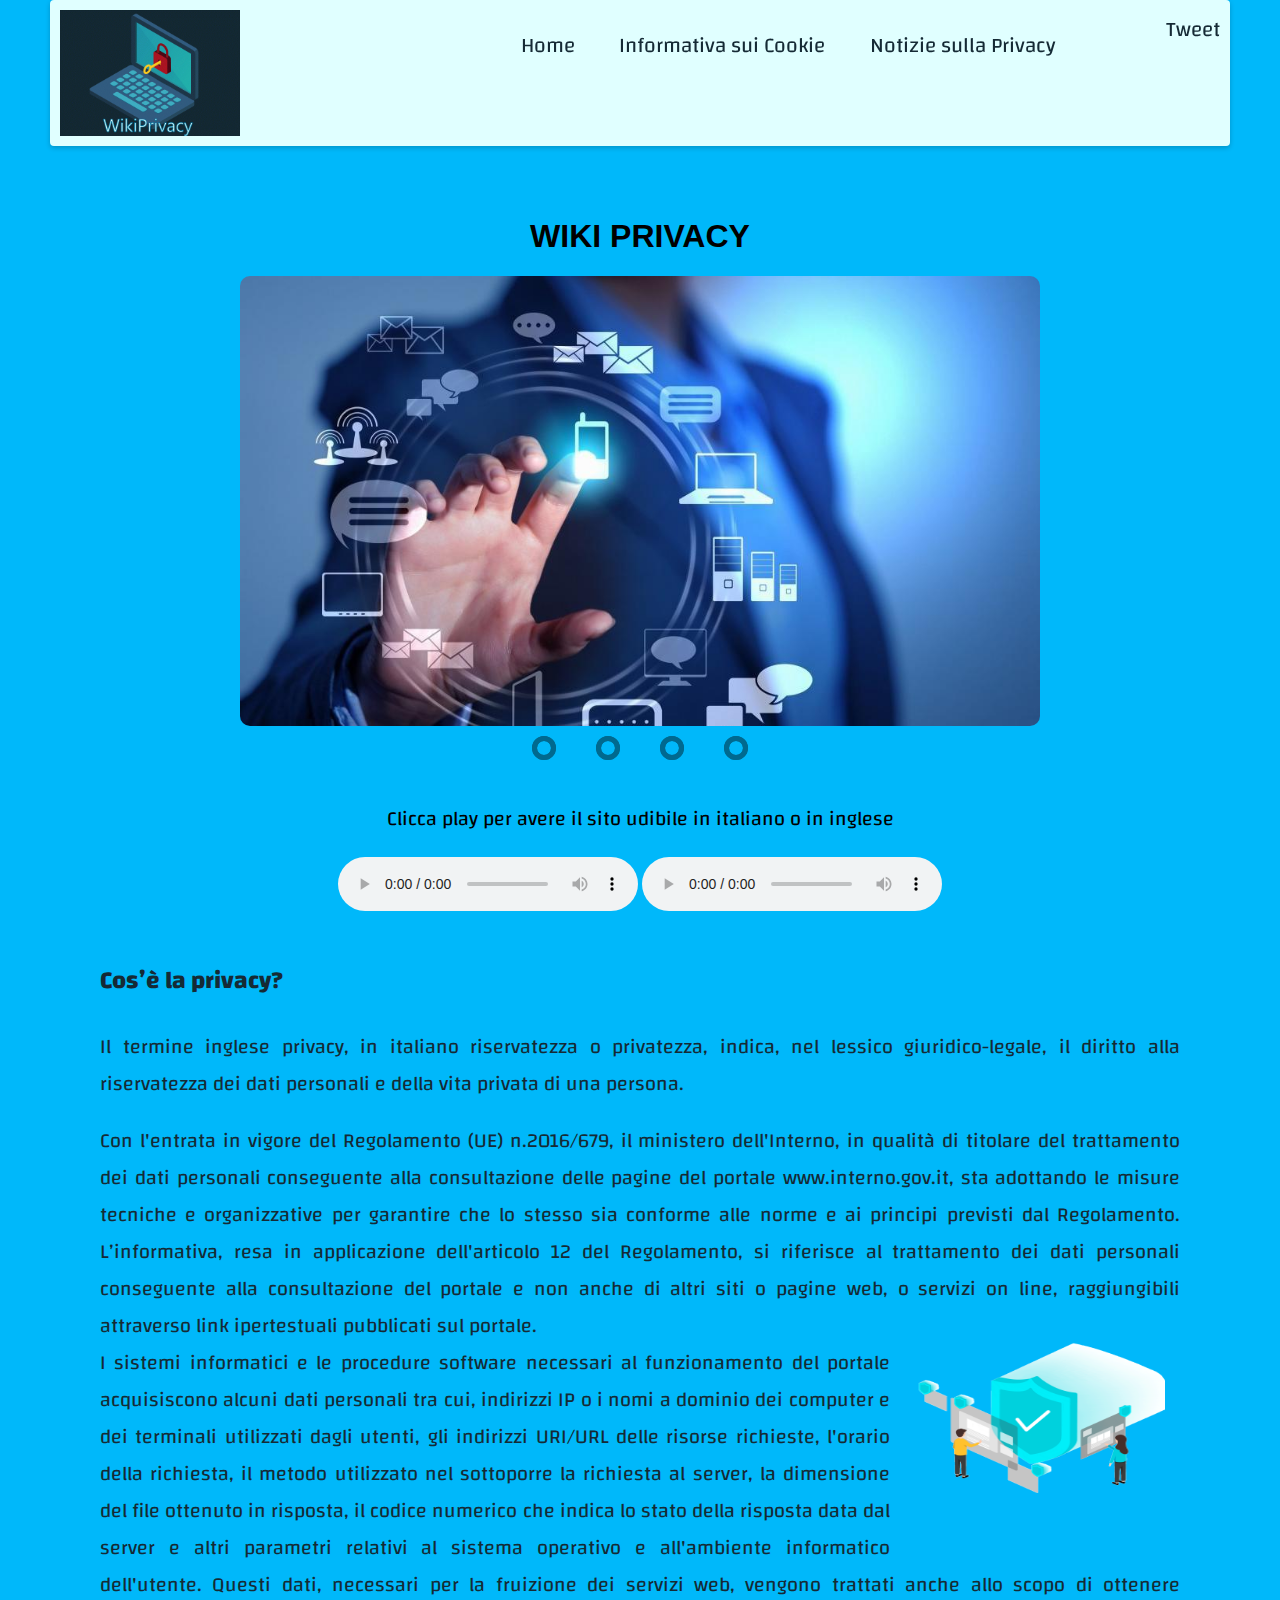
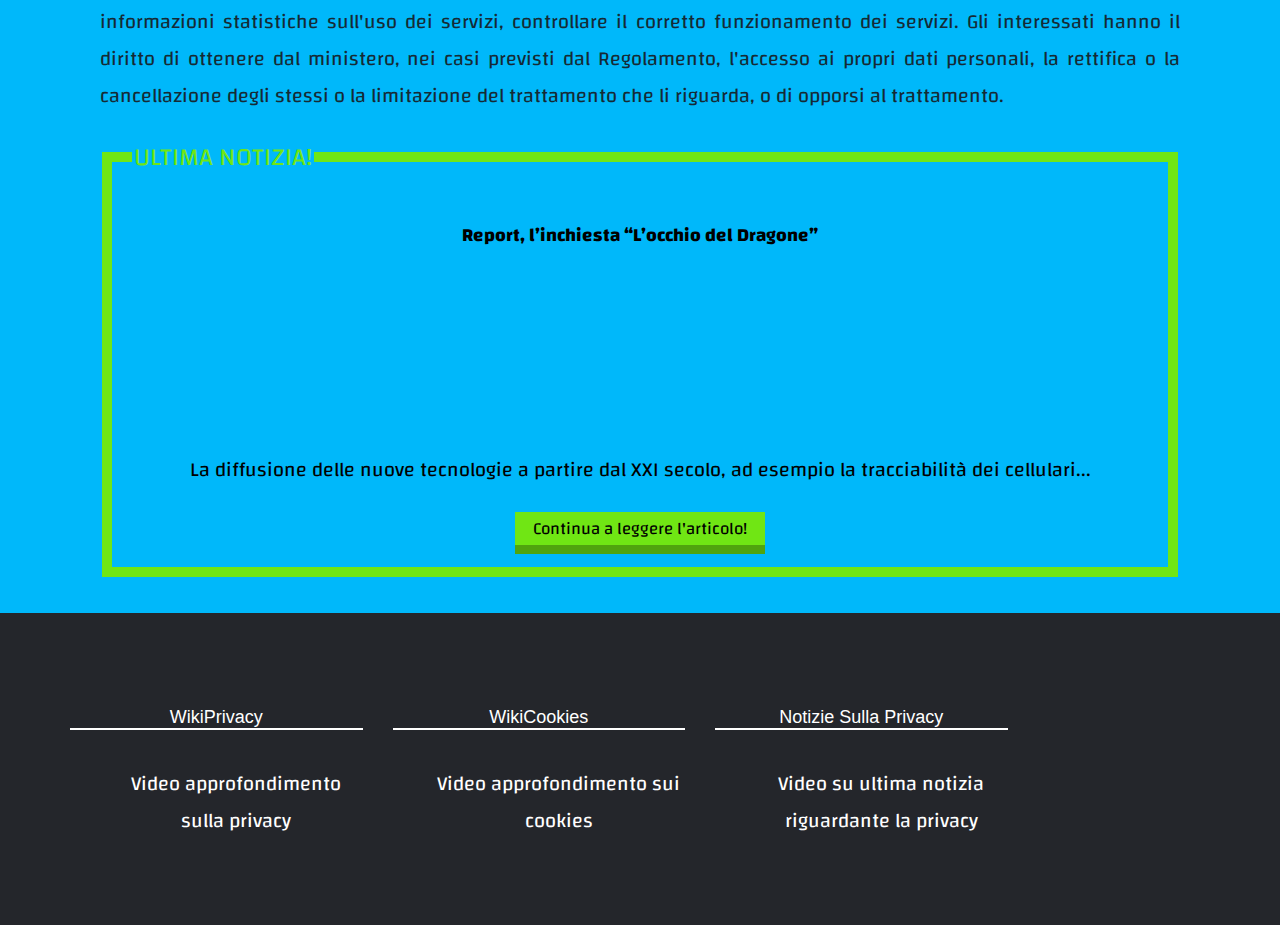
==== index.html @ c738eec5 "add files" ====
<!DOCTYPE html>
<html lang="en" dir="ltr">

<head>
  <meta name="viewport" content="width=device-width, initial-scale=1.0">
  <link rel="icon" href="imagesHomePage/logo.gif">
  <meta charset="utf-8">
  <title>WikiPrivacy</title>
  <link rel="stylesheet" href="index.css">
  <link href="https://fonts.googleapis.com/css2?family=Changa&display=swap" rel="stylesheet">
  <script type="text/javascript" src="slide.js"></script>
  <script type="text/javascript" src="//translate.google.com/translate_a/element.js?cb=googleTranslateElementInit"></script>

</head>

<body>
  <!--NAVBAR-->
  <header>
    <img src="imagesHomePage/logo.gif" alt="logo" width="180" class="logo">
    <nav>
      <ul class="menu">
        <li><a href="index.html" id="home">Home</a></li>
        <li><a href="cookie.html" id="cookie">Informativa sui Cookie</a></li>
        <li><a href="notizie.html" id="news">Notizie sulla Privacy</a></li>
      </ul>
    </nav>
    <div class="share">
    <iframe src="https://www.facebook.com/plugins/share_button.php?href=https%3A%2F%2Fdevelopers.facebook.com%2Fdocs%2Fplugins%2F&layout=button&size=small&width=87&height=20&appId"
    width="87" height="20" style="border:none;overflow:hidden" scrolling="no" frameborder="0" allowfullscreen="true"
    allow="autoplay; clipboard-write; encrypted-media; picture-in-picture; web-share"></iframe>
    <a href="https://twitter.com/share?ref_src=twsrc%5Etfw" class="twitter-share-button" data-show-count="false">Tweet</a><script async src="https://platform.twitter.com/widgets.js" charset="utf-8"></script>
    </div>
  </header>


  <!--NAVBAR CELLULARE-->
  <br>
<nav id="SideMenu" role="navigation">
  <center><img src="imagesHomePage/logo.gif" alt="logo" width="180" class="logo"></center>
    <div id="menuToggle">
      <input type="checkbox" />
      <span></span>
      <span></span>
      <span></span>
      <ul id="menu">
        <li><a href="index.html" id="home">Home</a></li>
        <li><a href="cookie.html" id="cookie">Informativa sui Cookie</a></li>
        <li><a href="notizie.html" id="news">Notizie sulla Privacy</a></li>
        <li> </li>
        <li> </li>
        <li><iframe src="https://www.facebook.com/plugins/share_button.php?href=https%3A%2F%2Fdevelopers.facebook.com%2Fdocs%2Fplugins%2F&layout=button&size=small&width=87&height=20&appId"
        width="87" height="20" style="border:none;overflow:hidden" scrolling="no" frameborder="0" allowfullscreen="true"
        allow="autoplay; clipboard-write; encrypted-media; picture-in-picture; web-share"></iframe></li>
        <li><a href="https://twitter.com/share?ref_src=twsrc%5Etfw" class="twitter-share-button" data-show-count="false">Tweet</a><script async src="https://platform.twitter.com/widgets.js" charset="utf-8"></script></li>
      </ul>
    </div>
  </nav>

  <div class="centraTutto">
    <h1 class="headline">WIKI PRIVACY</h1>
  </div>


<!--                   SLIDESHOW                    -->
<center>
<div class="slider">
  <div class="slides">
    <input type="radio" name="radio-btn" id="radio1">
    <input type="radio" name="radio-btn" id="radio2">
    <input type="radio" name="radio-btn" id="radio3">
    <input type="radio" name="radio-btn" id="radio4">

    <div class="slide first">
      <img src="imagesHomePage/Pr1.jpg">
    </div>

    <div class="slide">
      <img src="imagesHomePage/Pr2.jpg">
    </div>

    <div class="slide">
      <img src="imagesHomePage/Pr3.jpg">
    </div>

    <div class="slide">
      <img src="imagesHomePage/Pr4.jpg">
    </div>
    <!--automatic navigation-->
    <div class="navigation-auto">
      <div class="auto-btn1"></div>
      <div class="auto-btn2"></div>
      <div class="auto-btn3"></div>
      <div class="auto-btn4"> </div>
    </div>

  </div>
  <!--manual navigation-->
  <div class="navigation-manual">
    <label for="radio1" class="manual-btn"></label>
    <label for="radio2" class="manual-btn"></label>
    <label for="radio3" class="manual-btn"></label>
    <label for="radio4" class="manual-btn"></label>
  </div>

</div>
</center>
<!------------------------------------------->

<br><br><br>
  <div class="allineamento">
  <center>
  <p>Clicca play per avere il sito udibile in italiano o in inglese</p>
  <audio controls>
  <source src="audio/AudioHome.mp3" type="audio/mp3" class="reveal">
  </audio>
  <audio controls>
  <source src="audio/AudioHomeEng.mp3" type="audio/mp3" class="reveal">
  </audio>
  <div id="google_translate_element"></div>
  </center>
<br>
      <a name="#privacy">
      <h3>Cos’è la privacy?</h3>
      <p>Il termine inglese privacy, in italiano riservatezza o privatezza, indica, nel lessico giuridico-legale, il diritto alla riservatezza dei dati personali e della vita privata di una persona.</p>

    <p>Con l'entrata in vigore del Regolamento (UE) n.2016/679, il ministero dell'Interno, in qualità di titolare del trattamento dei dati personali conseguente alla consultazione delle pagine del portale www.interno.gov.it, sta adottando le misure
      tecniche e organizzative per garantire che lo stesso sia conforme alle norme e ai principi previsti dal Regolamento.
      L’informativa, resa in applicazione dell'articolo 12 del Regolamento, si riferisce al trattamento dei dati personali conseguente alla consultazione del portale e non anche di altri siti o pagine web, o servizi on line, raggiungibili attraverso
      link ipertestuali pubblicati sul portale.
      <img src="imagesHomePage/gif6.gif" width="260"  height="200" class="alignRight gif">
      <br>I sistemi informatici e le procedure software necessari al funzionamento del portale acquisiscono alcuni dati personali tra cui, indirizzi IP o i nomi a dominio dei computer e dei terminali utilizzati dagli utenti, gli indirizzi URI/URL delle
      risorse richieste, l'orario della richiesta, il metodo utilizzato nel sottoporre la richiesta al server, la dimensione del file ottenuto in risposta, il codice numerico che indica lo stato della risposta data dal server e altri parametri
      relativi al sistema operativo e all'ambiente informatico dell'utente.
      Questi dati, necessari per la fruizione dei servizi web, vengono trattati anche allo scopo di ottenere informazioni statistiche sull'uso dei servizi, controllare il corretto funzionamento dei servizi.
      Gli interessati hanno il diritto di ottenere dal ministero, nei casi previsti dal Regolamento, l'accesso ai propri dati personali, la rettifica o la cancellazione degli stessi o la limitazione del trattamento che li riguarda, o di opporsi al
      trattamento.</p>
      </a>

<fieldset>
  <legend>
    ULTIMA NOTIZIA!
  </legend>
<div id="container">
<div class="split2">
   <div>
     <h3>Report, l’inchiesta “L’occhio del Dragone”</h3>
     <p>La diffusione delle nuove tecnologie a partire dal XXI secolo, ad esempio la tracciabilità dei cellulari...</p>
     <a href="notizie.html"><button type="button" class="bottone">  Continua a leggere l'articolo!  </button></a>
   </div>
   <div>
      <iframe src="https://www.youtube.com/embed/wL6xsz9BO_0" title="YouTube video player" frameborder="0" width="500px" height="350px" allow="accelerometer; autoplay; clipboard-write; encrypted-media; gyroscope; picture-in-picture" allowfullscreen class="alignRight"></iframe>
   </div>
</div>
</div>

<div class="resize">

<center><h3>Report, l’inchiesta “L’occhio del Dragone”</h3>
<iframe id="video" src="https://www.youtube.com/embed/wL6xsz9BO_0" title="YouTube video player" frameborder="0" allow="accelerometer; autoplay; clipboard-write; encrypted-media; gyroscope; picture-in-picture" allowfullscreen></iframe>
<p>La diffusione delle nuove tecnologie a partire dal XXI secolo, ad esempio la tracciabilità dei cellulari...</p>
<a href="notizie.html"><button type="button" class="bottone">  Continua a leggere l'articolo!  </button></a>
</div></center>
</fieldset>
<br><br>
</div>

    <center>
        <footer class="footer">
           <div class="container">
            <div class="row">
              <div class="footer-col">
                <h4>WikiPrivacy</h4>
                <ul>
                    <a id="videoPrivacy" href="https://www.youtube.com/watch?v=490QAmZlvTY">Video approfondimento sulla privacy</a>
                </ul>
              </div>
              <div class="footer-col">
                <h4>WikiCookies</h4>
                <ul>
                  <a id="videoCookies" href="https://www.youtube.com/watch?v=hd_XhqlOkpk">Video approfondimento sui cookies</a>
                </ul>
              </div>
              <div class="footer-col">
                <h4>Notizie sulla Privacy</h4>
                <ul>
                  <a id="videoNotizia" href="https://www.youtube.com/watch?v=PISIazMpOcY">Video su ultima notizia riguardante la privacy</a>
                </ul>
              </div>
            </div>
           </div>
        </footer>
      </center>
</body>

</html>
---- index.css ----
body {
  margin: 0;
  background: #00b8fa;
  font-family: "Avenir Next", "Avenir", sans-serif;
}

header {

    right: 50px;
    left: 50px;
    display: flex;
    justify-content: center;
    position:fixed;
    text-align: center;
    max-width: 2560px;
    padding: 10px;
    background: #e0ffff;
    box-sizing: border-box;
    border-radius: 4px;
    box-shadow: 0 2px 5px rgba(0, 0, 0, .2);
    z-index: 6; /*serve a porre la navbar prima dello slideshow*/
}

.title{

}

/*---------------SLIDESHOW----------------*/

.slider{
  width: 800px;
  height: 450px;
  border-radius: 10px;
  overflow: hidden;
}

.slides{
  width: 500%;
  height: 500px;
  display: flex;
}

.slides input{
  display: none;
}

.slide{
  width: 20%;
  transition: 2s;
}

.slide img{
  width: 800px;
  height: 500px;
}

/* manual slide navigation*/

.navigation-manual{
  position: absolute;
  width: 800px;
  margin-top: -40px;
  display: flex;
  justify-content: center;
}

.manual-btn{
  border: 5px solid #00698f;
  padding: 7px;
  border-radius: 13px;
  cursor: pointer;
  transition: 1s;
}

.manual-btn:not(:last-child){
  margin-right: 40px;
}

.manual-btn:hover{
  background: #87ceeb;
}
#radio1:checked ~ .first{
  margin-left: 0;
}
#radio2:checked ~ .first{
  margin-left: -20%;
}
#radio3:checked ~ .first{
  margin-left: -40%;
}
#radio4:checked ~ .first{
  margin-left: -60%;
}

/* automatic slide navigation*/

.navigation-auto{
  position: absolute;
  display: flex;
  width: 800px;
  justify-content: center;
  margin-top: 460px;
}

.navigation-auto div{
  border: 5px solid #00698f;
  padding: 7px;
  border-radius: 13px;
  transition: 1s;

}

.navigation-auto div:not(:last-child){
  margin-right: 40px;
}

#radio1:checked ~ .navigation-auto .auto-btn1{
  background: #87ceeb;
}
#radio2:checked ~ .navigation-auto .auto-btn2{
  background: #87ceeb;
}

#radio3:checked ~ .navigation-auto .auto-btn3{
  background: #87ceeb;
}

#radio4:checked ~ .navigation-auto .auto-btn4{
  background: #87ceeb;
}


/*--------------------------------*/
.logo{
  margin-right: auto;
}

.menu{
  list-style: none;
}

.menu li{
  display: inline-block;
  padding: 0 20px;
}

#menuToggle {
  display: block;
  position: fixed;
  top: 50px;
  left: 50px;
  color: black;
  z-index: 1;
  -webkit-user-select: none;
  user-select: none;
}
#menuToggle a {
  text-decoration: none;
  color: #007BA7;
  transition: color 0.3s ease;
}

#menuToggle input {
  display: block;
  width: 30px;
  height: 300px;
  position: absolute;
  top: -7px;
  left: -5px;
  color: black;
  cursor: pointer;
  opacity: 0;
  z-index: 2;
  -webkit-touch-callout: none;
}

#menuToggle span {
  display: block;
  width: 33px;
  height: 4px;
  margin-bottom: 5px;
  position: relative;
  background: #F0F8FF;
  border-radius: 3px;
  color: black;
  z-index: 1;
  transform-origin: 4px 0px;
  transition: transform 0.5s cubic-bezier(0.77, 0.2, 0.05, 1.0),
    background 0.5s cubic-bezier(0.77, 0.2, 0.05, 1.0),
    opacity 0.55s ease;
}

#menuToggle span:first-child {
  transform-origin: 0% 0%;
  color: black;
}

#menuToggle span:nth-last-child(2) {
  transform-origin: 0% 100%;
  color: black;
}

#menuToggle input:checked~span {
  opacity: 1;
  transform: rotate(45deg) translate(-2px, -1px);
  background: #007BA7;
  color: black;
}

#menuToggle input:checked~span:nth-last-child(3) {
  opacity: 0;
  transform: rotate(0deg) scale(0.2, 0.2);
  color: black;
}

#menuToggle input:checked~span:nth-last-child(2) {
  transform: rotate(-45deg) translate(0, -1px);
  color: black;
}

#menu {
  position: absolute;
  width: 150px;
  height: 845px;
  margin: -100px 0 0 -50px;
  padding: 50px;
  padding-top: 125px;
  color: black;
  background: #F0F8FF;
  list-style-type: none;
  -webkit-font-smoothing: antialiased;
  transform-origin: 0% 0%;
  transform: translate(-110%, 0);
  transition: transform 0.5s cubic-bezier(0.87, 0.2, 0.05, 1.0);
}

#menu li {
  padding: 10px 0;
  font-size: 22px;
  color: #007BA7;

}

#menuToggle input:checked~ul {
  transform: none;
  color: #007BA7;
}

.centraTutto {
  text-align: center;
}

a {
  font-family: 'Changa', sans-serif;
  display: inline-block;
  color:#152A35;
  text-decoration:none;
  cursor: pointer;
}

a:after {
  display:inline;
  content: "";
  height: 2px;
  width: 0%;
  background-color: #ffeb3b;
  transition: width .3s ease-in-out;
}

#home:hover{
  text-decoration: none;
  color: lightskyblue;
}

#cookie:hover{
  text-decoration: none;
  color: #ece918;
}

#news:hover{
  text-decoration: none;
  color: #cff8af;
}


p{
  font-family: 'Changa', sans-serif;
  font-size: 20px;
}

/*---------------------  RESPONSIVE SITE  ----------------------*/
@media (max-width: 2560px) {

    a{
      font-size: 32px;
    }

    #SideMenu{
      display: none;
    }

    .allineamento{
      text-align: justify;
      margin-right: 200px;
      margin-left: 200px;
    }

    .centraTutto {
      margin-top: 200px;
    }

    .resize{
      display: none;
    }

    .video{
      width: 500px;
      height: 350px;
    }
}


@media (max-width: 1697px) {

    a{
      font-size: 29px;
    }

    #SideMenu{
      display: none;
    }

    .allineamento{
      text-align: justify;
      margin-right: 100px;
      margin-left: 100px;
    }

    .resize{
      display: none;
    }

    .video{
      width: 500px;
      height: 350px;
    }
}

@media (max-width: 1600px) {

    a{
      font-size: 27px;
    }

    #SideMenu{
      display: none;
    }

    .allineamento{
      text-align: justify;
      margin-right: 100px;
      margin-left: 100px;
    }

    .resize{
      display: none;
    }

    .video{
      width: 500px;
      height: 350px;
    }
}

@media (max-width: 1471px) {

    a{
      font-size: 24px;
    }

    #SideMenu{
      display: none;
    }

    .allineamento{
      text-align: justify;
      margin-right: 100px;
      margin-left: 100px;
    }

    .resize{
      display: none;
    }
}

@media (max-width: 1460px) {

    a{
      font-size: 24px;
    }

    #SideMenu{
      display: none;
    }

    .allineamento{
      text-align: justify;
      margin-right: 100px;
      margin-left: 100px;
    }

    .resize{
      display: none;
    }
}

@media (max-width: 1439px) {

    a{
      font-size: 23px;
    }

    #SideMenu{
      display: none;
    }

    .allineamento{
      text-align: justify;
      margin-right: 100px;
      margin-left: 100px;
    }

    .resize{
      display: none;
    }
}

@media (max-width: 1406px) {

    a{
      font-size: 22px;
    }

    #SideMenu{
      display: none;
    }

    .allineamento{
      text-align: justify;
      margin-right: 100px;
      margin-left: 100px;
    }

    .resize{
      display: none;
    }
}

@media (max-width: 1374px) {

    a{
      font-size: 21px;
    }

    #SideMenu{
      display: none;
    }

    .allineamento{
      text-align: justify;
      margin-right: 100px;
      margin-left: 100px;
    }

    #container{
      display: none;
    }

    .resize{
      display: contents;
    }
}

@media (max-width: 1250px){
  #container{
    display: none;
  }

  .resize{
    display: contents;
  }
}

@media (max-width: 933px) {
  a{
    font-size: 20px;
  }

  #SideMenu{
    display: none;
  }

  .allineamento{
    text-align: justify;
    margin-right: 100px;
    margin-left: 100px;
  }

  #container{
    display: none;
  }

  .resize{
    display: contents;
  }

}

@media (max-width: 913px) {
  a{
    font-size: 19px;
  }

  #SideMenu{
    display: none;
  }

  .allineamento{
    text-align: justify;
    margin-right: 100px;
    margin-left: 100px;
  }

  .resize{
    display: none;
  }

  #container{
    display: none;
  }

  .resize{
    display: contents;
  }

}

@media (max-width: 893px) {
  a{
    font-size: 17px;
  }

  #SideMenu{
    display: none;
  }

  .allineamento{
    text-align: justify;
    margin-right: 100px;
    margin-left: 100px;
  }

  #container{
    display: none;
  }

  .resize{
    display: contents;
  }

}

@media (max-width: 772px) {
header {
        display: none;
    }
    #SideMenu{
      display: contents;
    }

    .allineamento{
      text-align: justify;
      margin-right: 50px;
      margin-left: 50px;

    }

    .centraTutto {
      margin-top: 120px;
    }

    .slider{
      width: 400px;
      height: 250px;
      border-radius: 10px;
      overflow: hidden;
    }

    .slide img{
      width: 400px;
      height: 250px;
    }

    .navigation-auto{
      width: 400px;
      justify-content: center;
      margin-top: 260px;
    }

    .navigation-manual{
      width: 400px;
      justify-content: center;
      margin-top: -240px;
    }

    #container{
      display: none;
    }

    .resize{
      display: contents;
    }
}

/*--------------------------------------------------------------*/

.alignRight {
  float: right;
  margin: 15px;
}
.gif{
  -webkit-transition:all 0.5s linear;
  -moz-transition:all 0.5s linear;
  -o-transition:all 0.5s linear;
  transition:all 0.5s linear;

}
.gif:hover, .gif:focus, .gif:active
{
-webkit-box-shadow: 15px 15px 20px rgba(0,0, 0, 0.4);
-moz-box-shadow: 15px 15px 20px rgba(0,0, 0, 0.4);
box-shadow: 15px 15px 20px rgba(0,0, 0, 0.4);
-webkit-transform: scale(1.05);
-moz-transform: scale(1.05);
transform: scale(1.05);

}

.play{
  text-align: left;
  background-color: #e0ffff;
  border-radius: 30px;
}

audio:hover, audio:focus, audio:active
{
-webkit-box-shadow: 15px 15px 20px rgba(0,0, 0, 0.4);
-moz-box-shadow: 15px 15px 20px rgba(0,0, 0, 0.4);
box-shadow: 15px 15px 20px rgba(0,0, 0, 0.4);
-webkit-transform: scale(1.05);
-moz-transform: scale(1.05);
transform: scale(1.05);
}

audio
{
-webkit-transition:all 0.5s linear;
-moz-transition:all 0.5s linear;
-o-transition:all 0.5s linear;
transition:all 0.5s linear;
}


.right{
  text-align: right;
}

div#container {
    width: 100%;
    text-align: left;
}
div.split2 div {
    float: left;
    width: 50%;
}

fieldset{
  border: 10px solid transparent;
  border-color: #70e614;
  box-sizing: border-box;
  grid-area: 4 / 4;
  padding: 20px;
  width: inherit;
  font-family: 'Changa', sans-serif;
}
legend{
  color: 	#70e614;
  font-size: 25px;
}

.bottone{
  background-color: #70e614;
  font-size: 17px;
  font-family: 'Changa', sans-serif;
  color: black;
  width: 250px;
  cursor: pointer;
  border: none;
  text-decoration: none;
  outline: none;
  box-shadow: 0 9px #50a40e;
}

.bottone:hover{
  background-color: #c7f7a1;

}

.bottone:active{
  box-shadow: 0 5px #458d0c;
  transform: translateY(4px);
}

.notizie{
  width: 20%;
  height: 20%;
}

.contenuto-centrato {
  text-align: center;
}

.img-centrata {
  display: block;
  margin-left: auto;
  margin-right: auto;
}

fieldset{
  -webkit-transition:all 0.5s linear;
  -moz-transition:all 0.5s linear;
  -o-transition:all 0.5s linear;
  transition:all 0.5s linear;
}
fieldset:hover, fieldset:focus, fieldset:active
{
-webkit-box-shadow: 15px 15px 20px rgba(0,0, 0, 0.4);
-moz-box-shadow: 15px 15px 20px rgba(0,0, 0, 0.4);
box-shadow: 15px 15px 20px rgba(0,0, 0, 0.4);
-webkit-transform: scale(1.05);
-moz-transform: scale(1.05);
transform: scale(1.05);
}

.container{
	max-width: 1170px;
	margin:auto;
}
.row{
	display: flex;
	flex-wrap: wrap;
}

.footer{
	background-color: #24262b;
    padding: 70px 0;
}
.footer-col{
   width: 25%;
   padding: 0 15px;
}
.footer-col h4{
	font-size: 18px;
	color: #ffffff;
	text-transform: capitalize;
	margin-bottom: 35px;
	font-weight: 500;
	position: relative;
}
.footer-col-privacy h4::before{
	content: '';
	position: absolute;
	left:2;
	bottom: -10px;
	background-color: white;
	height: 2px;
	box-sizing: border-box;
	width: 50px;
}



/*responsive*/
@media(max-width: 767px){
  .footer-col{
    width: 50%;
    margin-bottom: 30px;
}
}
@media(max-width: 574px){
  .footer-col{
    width: 100%;
}
}

#videoPrivacy{
  color:white;
  font-size:20px;
}

#videoCookies{
  color:white;
  font-size:20px;
}

#videoNotizia{
  color:white;
  font-size:20px;
}

#videoPrivacy:hover{
  text-decoration: none;
  color: lightskyblue;
}

#videoCookies:hover{
  text-decoration: none;
  color: #ece918;
}

#videoNotizia:hover{
  text-decoration: none;
  color: #cff8af;
}

h4{
  border-bottom: solid 2px;
}
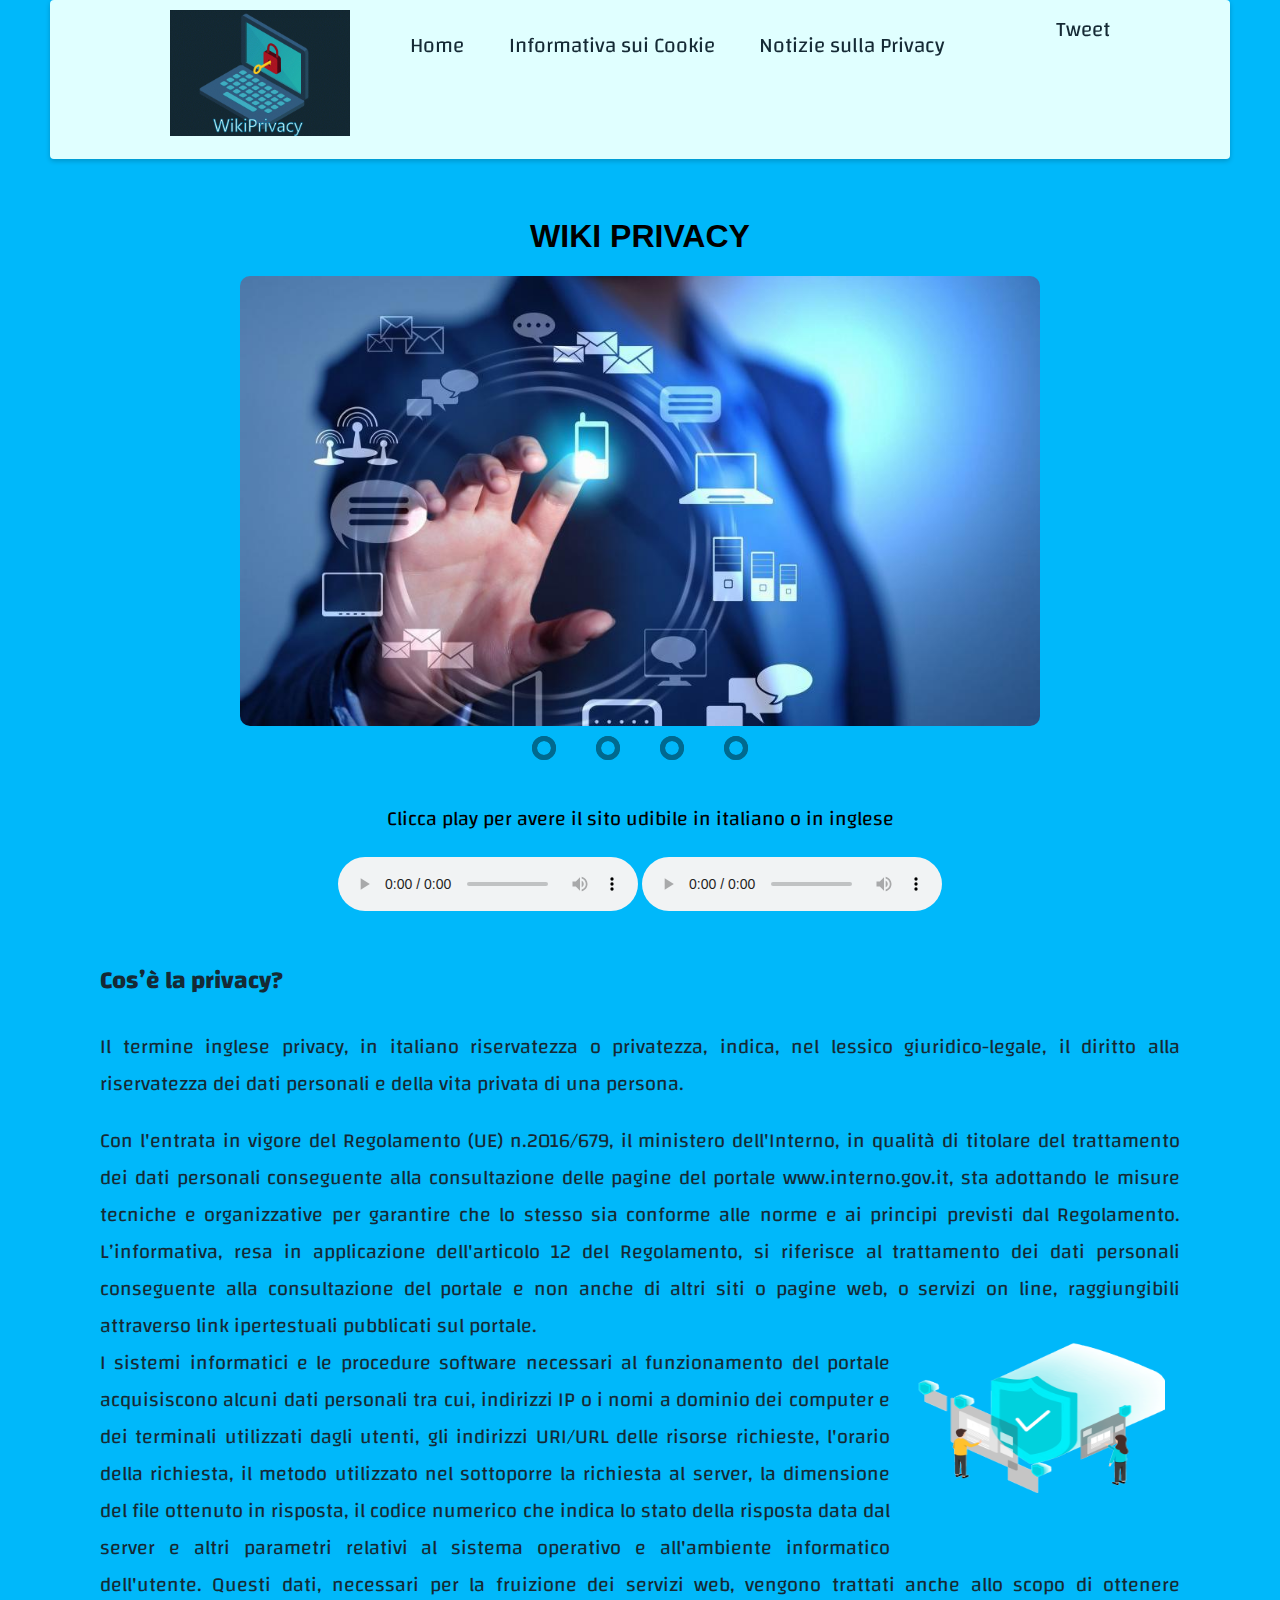
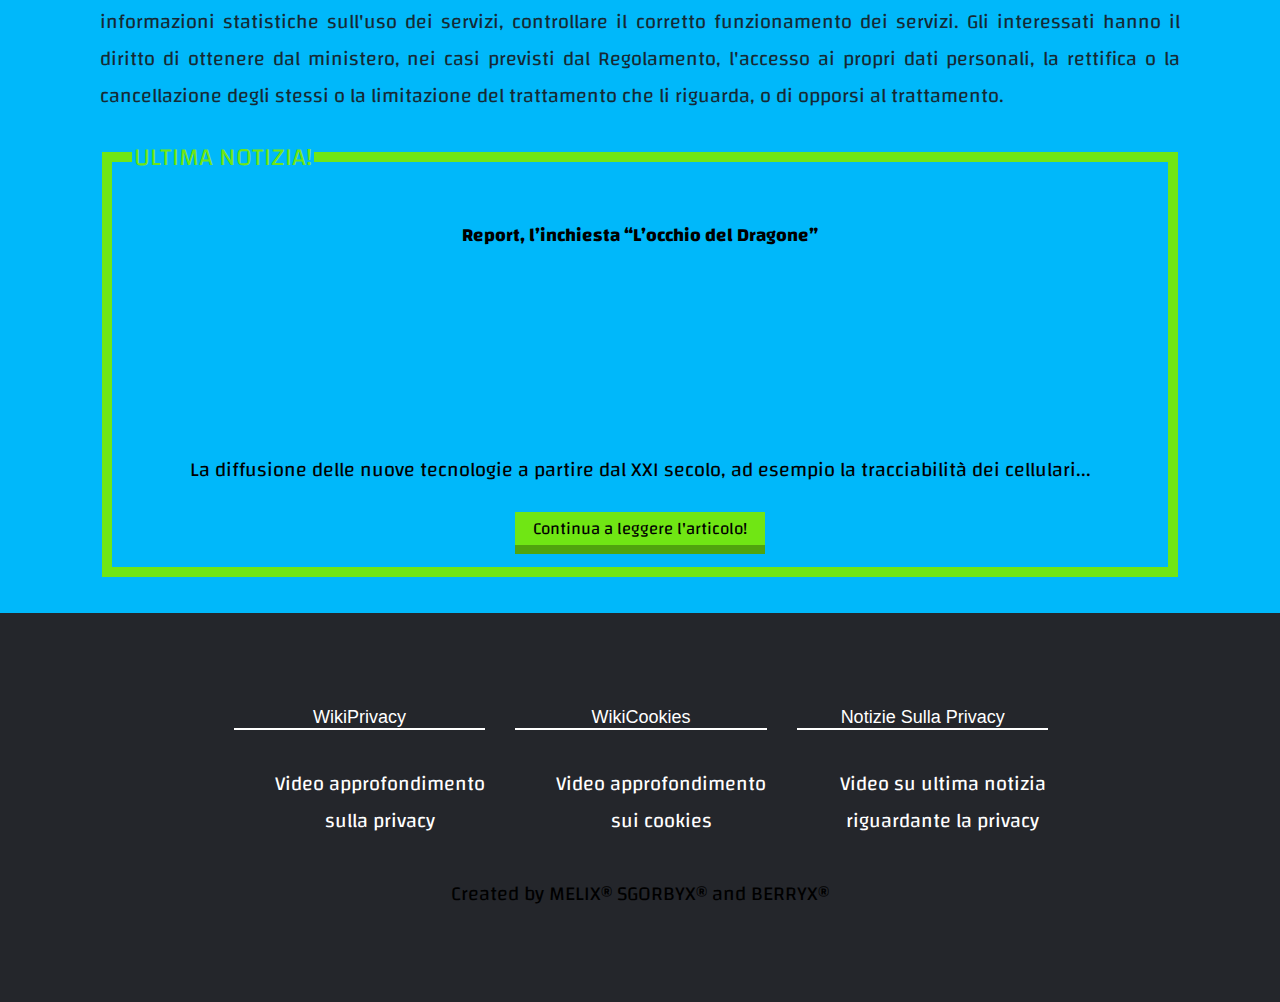
==== commit 9ed89ec5: "site with footer" ====
--- a/index.html
+++ b/index.html
@@ -16,7 +16,7 @@
 <body>
   <!--NAVBAR-->
   <header>
-    <img src="imagesHomePage/logo.gif" alt="logo" width="180" class="logo">
+    <a href="#"><img src="imagesHomePage/logo.gif" alt="logo" width="180" class="logo"></a>
     <nav>
       <ul class="menu">
         <li><a href="index.html" id="home">Home</a></li>
@@ -36,7 +36,7 @@
   <!--NAVBAR CELLULARE-->
   <br>
 <nav id="SideMenu" role="navigation">
-  <center><img src="imagesHomePage/logo.gif" alt="logo" width="180" class="logo"></center>
+  <center><a href="#"><img src="imagesHomePage/logo.gif" alt="logo" width="180" class="logo"></a></center>
     <div id="menuToggle">
       <input type="checkbox" />
       <span></span>
@@ -187,6 +187,7 @@
                 </ul>
               </div>
             </div>
+            <p>Created by MELIX® SGORBYX® and BERRYX®</p>
            </div>
         </footer>
       </center>
--- a/index.css
+++ b/index.css
@@ -755,20 +755,42 @@
 .container{
 	max-width: 1170px;
 	margin:auto;
+
 }
 .row{
 	display: flex;
 	flex-wrap: wrap;
+  margin-left: 14%;
 }
 
 .footer{
 	background-color: #24262b;
     padding: 70px 0;
+    margin-left: 0;
 }
 .footer-col{
    width: 25%;
    padding: 0 15px;
 }
+
+.footer-col{
+  -webkit-transition:all 0.5s linear;
+  -moz-transition:all 0.5s linear;
+  -o-transition:all 0.5s linear;
+  transition:all 0.5s linear;
+
+}
+.footer-col:hover, .footer-col:focus, .footer-col:active
+{
+-webkit-box-shadow: 15px 15px 20px rgba(0,0, 0, 0.4);
+-moz-box-shadow: 15px 15px 20px rgba(0,0, 0, 0.4);
+box-shadow: 15px 15px 20px rgba(0,0, 0, 0.4);
+-webkit-transform: scale(1.05);
+-moz-transform: scale(1.05);
+transform: scale(1.05);
+
+}
+
 .footer-col h4{
 	font-size: 18px;
 	color: #ffffff;
@@ -777,15 +799,9 @@
 	font-weight: 500;
 	position: relative;
 }
-.footer-col-privacy h4::before{
-	content: '';
-	position: absolute;
-	left:2;
-	bottom: -10px;
-	background-color: white;
-	height: 2px;
-	box-sizing: border-box;
-	width: 50px;
+
+.footer-col ul a{
+  text-align: center;
 }
 
 
@@ -795,7 +811,11 @@
   .footer-col{
     width: 50%;
     margin-bottom: 30px;
-}
+  }
+
+  .row{
+    margin-right: 14%;
+  }
 }
 @media(max-width: 574px){
   .footer-col{
